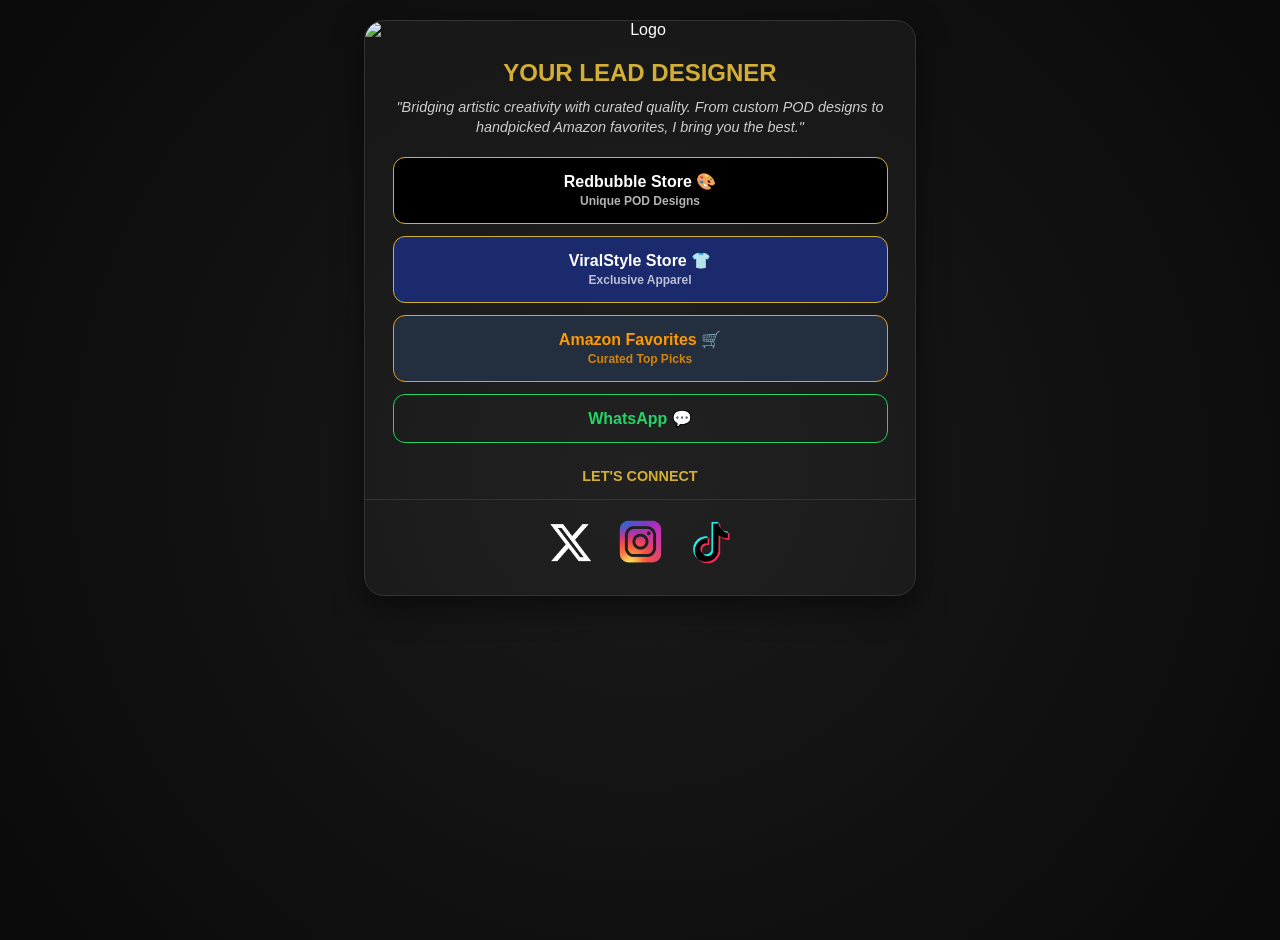
==== index.html @ f6cd7bf3 "Rename Index.html to index.html" ====
<!DOCTYPE html>
<html lang="en" dir="ltr">
<head>
    <meta charset="UTF-8">
    <meta name="viewport" content="width=device-width, initial-scale=1.0">
    <title>Lina Store | Your Lead Designer</title>
    <link rel="stylesheet" href="landing.css">
</head>
<body>
<div class="card">
    <img src="banner.linashop.jpg" alt="Logo" class="top-banner">
    
    <div class="name">YOUR LEAD DESIGNER</div>
    <div class="title">"Bridging artistic creativity with curated quality. From custom POD designs to handpicked Amazon favorites, I bring you the best."</div>
    
    <a href="https://www.redbubble.com/people/Eibardraw/shop" target="_blank" class="btn btn-rb">
        Redbubble Store 🎨<br><span style="font-size: 0.75rem; opacity: 0.7;">Unique POD Designs</span>
    </a>
    
    <a href="https://viralstyle.com/store/RabieGSM/rabie-store" class="btn btn-vs" target="_blank">
        ViralStyle Store 👕<br><span style="font-size: 0.75rem; opacity: 0.7;">Exclusive Apparel</span>
    </a>
    
    <a href="Amazon.html" class="btn btn-amzn">
        Amazon Favorites 🛒<br><span style="font-size: 0.75rem; opacity: 0.8;">Curated Top Picks</span>
    </a>
    
    <a href="https://wa.me/212663809940" class="btn" style="border-color: #25D366; color: #25D366;">WhatsApp 💬</a>

    <div class="connect-text">LET'S CONNECT</div>
    
    <div class="social-links">
        <a href="https://x.com/EibarShop" target="_blank">
            <img src="logo.x.png" alt="X">
        </a>
        <a href="https://www.instagram.com/eibar790?igsh=cTRvZXF0dTM3OGJ4" target="_blank">
            <img src="logo.instagram.png" alt="Instagram">
        </a>
        <a href="https://www.tiktok.com/@rabie.dh72" target="_blank">
            <img src="logo.tiktok.png" alt="TikTok">
        </a>
    </div>
</div>
</body>
</html>
---- landing.css ----
/**
 * Lina Store - Custom Styling (landing.css)
 */

:root { 
    --gold: #D4AF37; 
    --dark: #0A0A0A; 
}

body { 
    background: radial-gradient(circle at center, #1a1a1a 0%, var(--dark) 100%); 
    color: #fff; 
    font-family: 'Segoe UI', sans-serif; 
    margin: 0; 
    display: flex; 
    justify-content: center; 
    align-items: flex-start; 
    min-height: 100vh; 
    padding: 20px 10px; 
}

.card { 
    width: 100%;           
    max-width: 550px;      
    text-align: center; 
    background: rgba(255, 255, 255, 0.03); 
    border: 1px solid #333; 
    border-radius: 20px; 
    box-shadow: 0 10px 30px rgba(0,0,0,0.5); 
    overflow: hidden; 
    padding-bottom: 30px;
}

.top-banner { 
    width: 100%; 
    display: block; 
    margin-bottom: 20px; 
}

.name { 
    font-size: 1.5rem; 
    font-weight: bold; 
    color: var(--gold); 
    margin-bottom: 10px; 
    text-transform: uppercase; 
}

.title { 
    color: #ccc; 
    font-size: 0.9rem; 
    margin-bottom: 20px; 
    padding: 0 20px; 
    line-height: 1.4; 
    font-style: italic; 
}

/* الأزرار */
.btn { 
    display: block; 
    margin: 12px auto; 
    padding: 14px; 
    width: 90%; 
    color: white; 
    text-decoration: none; 
    border-radius: 12px; 
    font-weight: 600; 
    text-align: center; 
    transition: all 0.3s ease;
    border: 1px solid var(--gold);
    box-sizing: border-box;
}

.btn:hover { 
    transform: translateY(-3px); 
    box-shadow: 0 5px 15px rgba(212, 175, 55, 0.3);
    filter: brightness(1.1);
}

.btn-rb { background: #000; } 
.btn-vs { background: #1a2a6c; } 
.btn-amzn { background: #232f3e; border-color: #ff9900; color: #ff9900; } 

.connect-text { 
    color: var(--gold); 
    font-size: 0.9rem; 
    margin-top: 25px; 
    margin-bottom: 15px; 
    font-weight: 600; 
}

/* أيقونات التواصل الاجتماعي */
.social-links { 
    display: flex; 
    justify-content: center; 
    align-items: center; 
    gap: 25px; 
    border-top: 1px solid #333; 
    padding-top: 20px; 
}

.social-links a {
    display: inline-block;
    transition: transform 0.3s ease;
}

.social-links img { 
    width: 45px; 
    height: 45px; 
    object-fit: contain; 
    display: block;
    transition: all 0.6s cubic-bezier(0.175, 0.885, 0.32, 1.275); 
}

.social-links a:hover img,
.social-links a:active img { 
    transform: translateY(-10px) rotate(360deg); 
    filter: drop-shadow(0 5px 10px rgba(212, 175, 55, 0.5));
}

.social-links a:active {
    transform: scale(0.9);
}
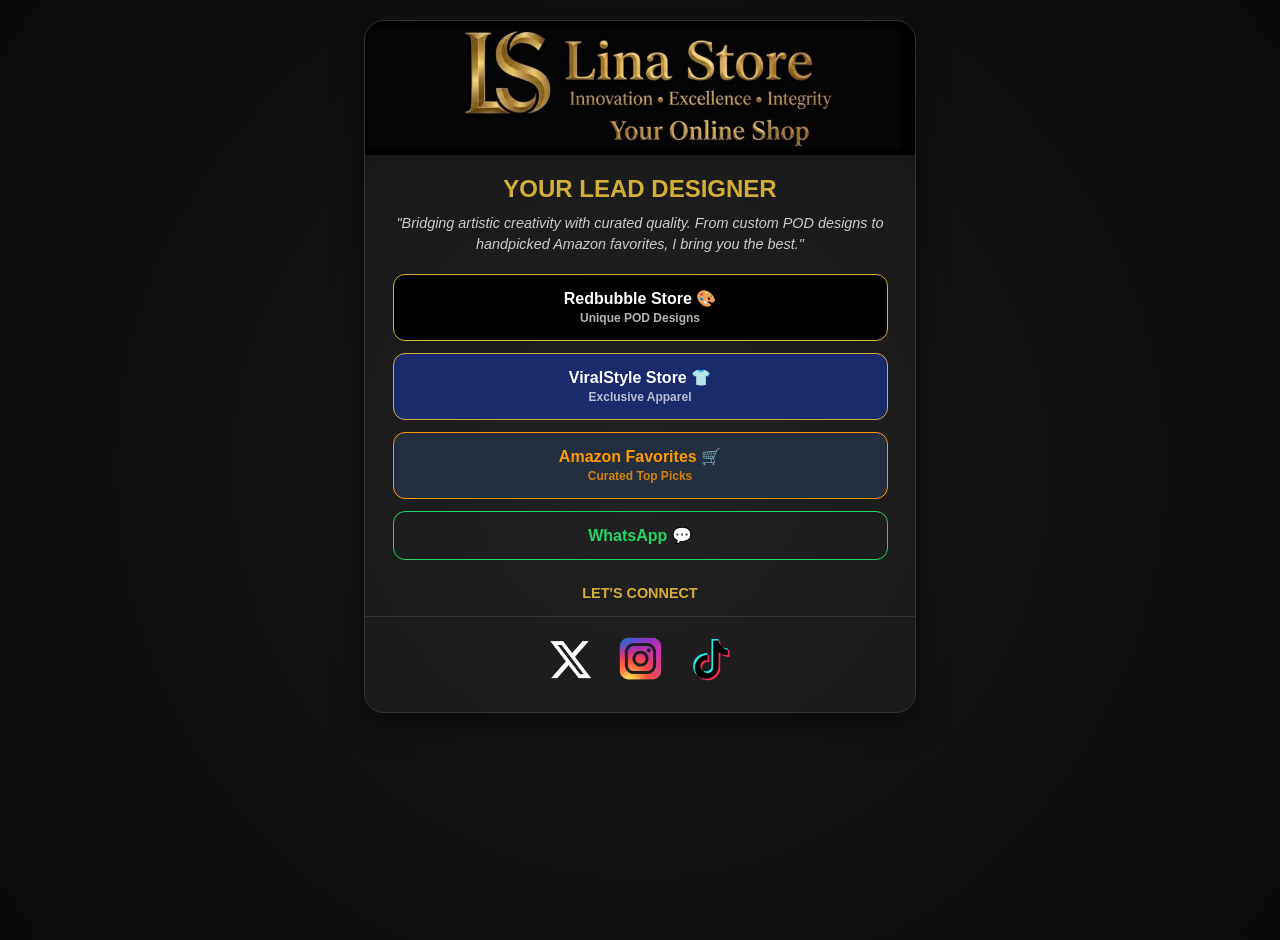
==== commit da705d94: "Update index.html" ====
--- a/index.html
+++ b/index.html
@@ -8,7 +8,7 @@
 </head>
 <body>
 <div class="card">
-    <img src="banner.linashop.jpg" alt="Logo" class="top-banner">
+    <img src="banner.linastore.jpg" alt="Logo" class="top-banner">
     
     <div class="name">YOUR LEAD DESIGNER</div>
     <div class="title">"Bridging artistic creativity with curated quality. From custom POD designs to handpicked Amazon favorites, I bring you the best."</div>
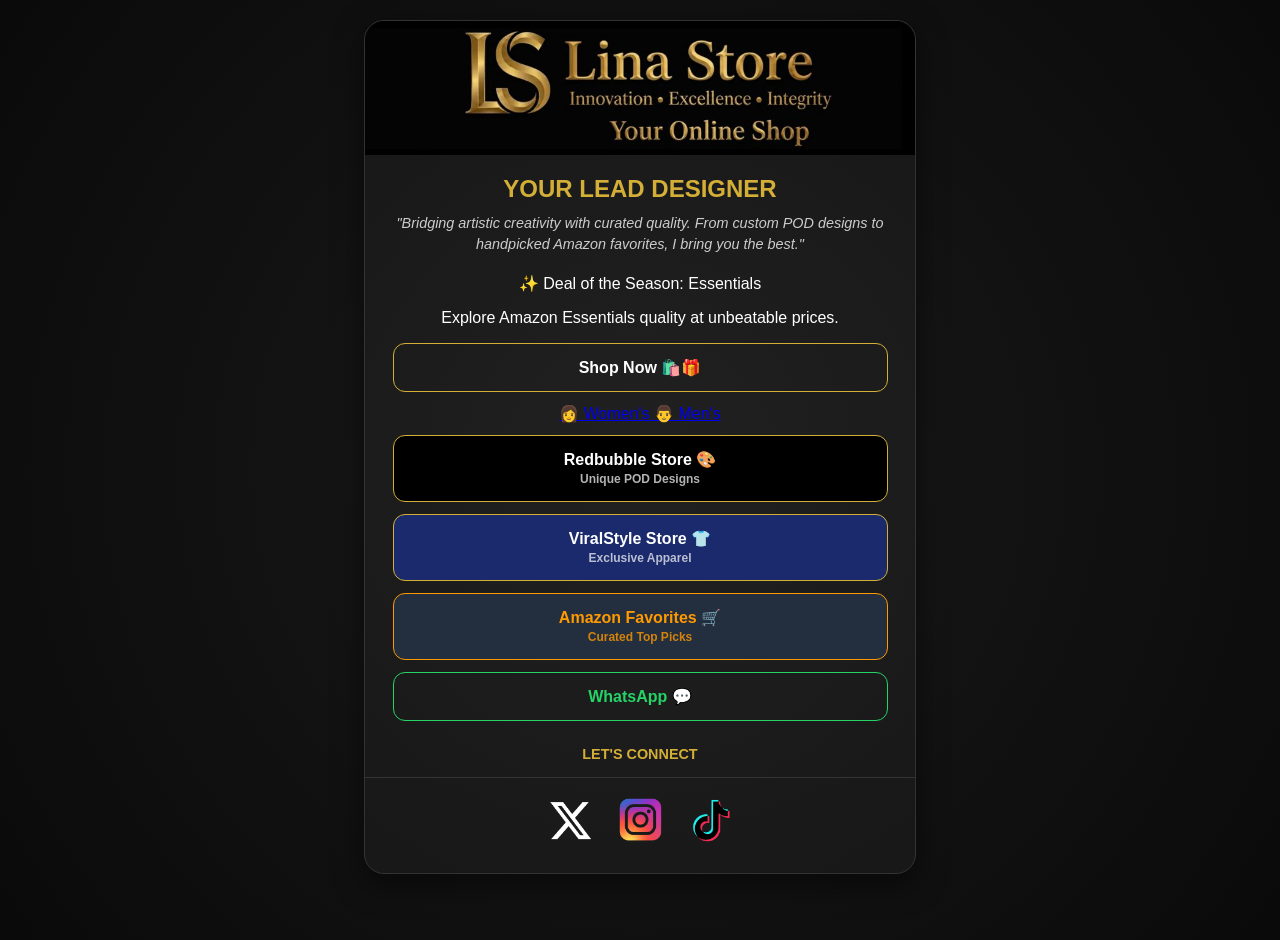
==== commit 3b7218f6: "Update index.html" ====
--- a/index.html
+++ b/index.html
@@ -12,16 +12,32 @@
     
     <div class="name">YOUR LEAD DESIGNER</div>
     <div class="title">"Bridging artistic creativity with curated quality. From custom POD designs to handpicked Amazon favorites, I bring you the best."</div>
+    <div class="deal-box">
+      
+      <div class="deal-box">
+    <div class="deal-header">✨ Deal of the Season: Essentials</div>
+    <p class="deal-text">Explore Amazon Essentials quality at unbeatable prices.</p>
     
+    <a href="https://amzn.to/4cvZ5l7" class="btn shop-now-btn" target="_blank">Shop Now 🛍️🎁</a>
+
+    <div class="sub-deals">
+        <a href="https://amzn.to/4vH1su7" class="sub-btn" target="_blank">
+            <span>👩 Women's</span>
+        </a>
+        <a href="https://amzn.to/4sOnokq" class="sub-btn" target="_blank">
+            <span>👨 Men's</span>
+        </a>
+    </div>
+</div>
+
     <a href="https://www.redbubble.com/people/Eibardraw/shop" target="_blank" class="btn btn-rb">
         Redbubble Store 🎨<br><span style="font-size: 0.75rem; opacity: 0.7;">Unique POD Designs</span>
     </a>
-    
-    <a href="https://viralstyle.com/store/RabieGSM/rabie-store" class="btn btn-vs" target="_blank">
+     <a href="https://viralstyle.com/store/RabieGSM/rabie-store" class="btn btn-vs" target="_blank">
         ViralStyle Store 👕<br><span style="font-size: 0.75rem; opacity: 0.7;">Exclusive Apparel</span>
     </a>
     
-    <a href="Amazon.html" class="btn btn-amzn">
+    <a href="amazon.html" class="btn btn-amzn">
         Amazon Favorites 🛒<br><span style="font-size: 0.75rem; opacity: 0.8;">Curated Top Picks</span>
     </a>
     
@@ -43,3 +59,6 @@
 </div>
 </body>
 </html>
+
+
+
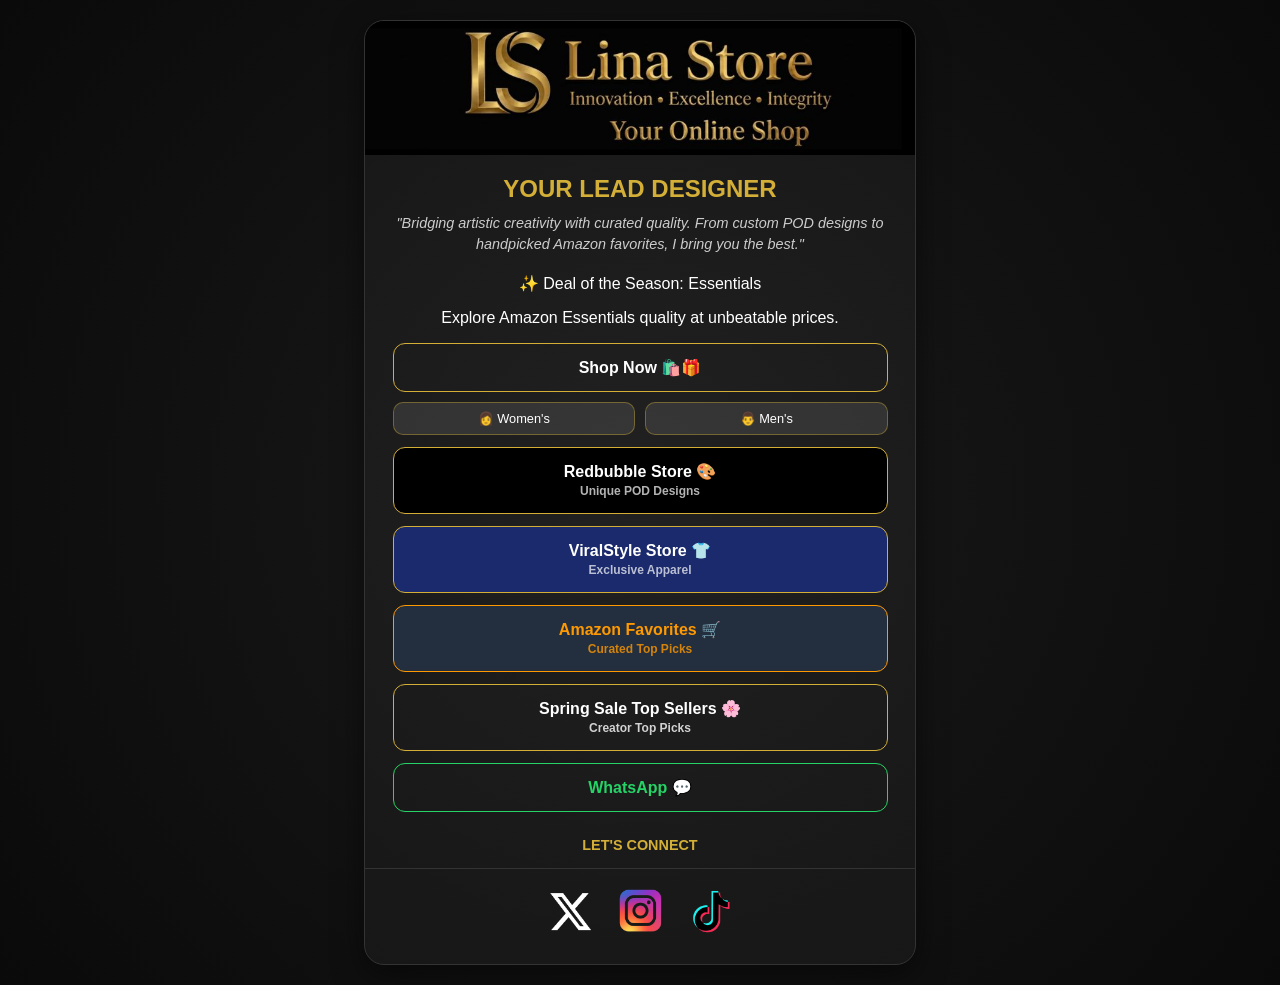
==== commit 7fe1498b: "Update index.html" ====
--- a/index.html
+++ b/index.html
@@ -40,7 +40,11 @@
     <a href="amazon.html" class="btn btn-amzn">
         Amazon Favorites 🛒<br><span style="font-size: 0.75rem; opacity: 0.8;">Curated Top Picks</span>
     </a>
-    
+        <a href="https://amzn.to/41M6Oql" class="btn btn-spring" target="_blank">
+        Spring Sale Top Sellers 🌸<br><span style="font-size: 0.75rem; opacity: 0.8;">Creator Top Picks</span>
+    </a>
+
+  
     <a href="https://wa.me/212663809940" class="btn" style="border-color: #25D366; color: #25D366;">WhatsApp 💬</a>
 
     <div class="connect-text">LET'S CONNECT</div>
--- a/landing.css
+++ b/landing.css
@@ -120,3 +120,45 @@
 .social-links a:active {
     transform: scale(0.9);
 }
+
+/* تنسيق الحاوية للأزرار الفرعية */
+.sub-deals {
+    display: flex;
+    justify-content: center;
+    gap: 10px; /* المسافة بين الزرين */
+    margin-top: 10px;
+    width: 90%;
+    margin-left: auto;
+    margin-right: auto;
+}
+
+/* تنسيق الأزرار الصغيرة (Men/Women) */
+.sub-btn {
+    flex: 1; /* لجعل الزرين بنفس الحجم */
+    background: rgba(255, 255, 255, 0.1);
+    border: 1px solid rgba(212, 175, 55, 0.4);
+    color: #fff;
+    text-decoration: none;
+    padding: 8px 5px;
+    border-radius: 10px;
+    font-size: 0.8rem;
+    font-weight: 500;
+    transition: all 0.3s ease;
+    display: flex;
+    align-items: center;
+    justify-content: center;
+}
+
+.sub-btn:hover {
+    background: var(--gold);
+    color: var(--dark);
+    border-color: var(--gold);
+    transform: translateY(-2px);
+}
+
+/* تعديل بسيط لزر Shop Now ليتناسب مع التصميم الجديد */
+.shop-now-btn {
+    margin-bottom: 5px !important;
+}
+
+
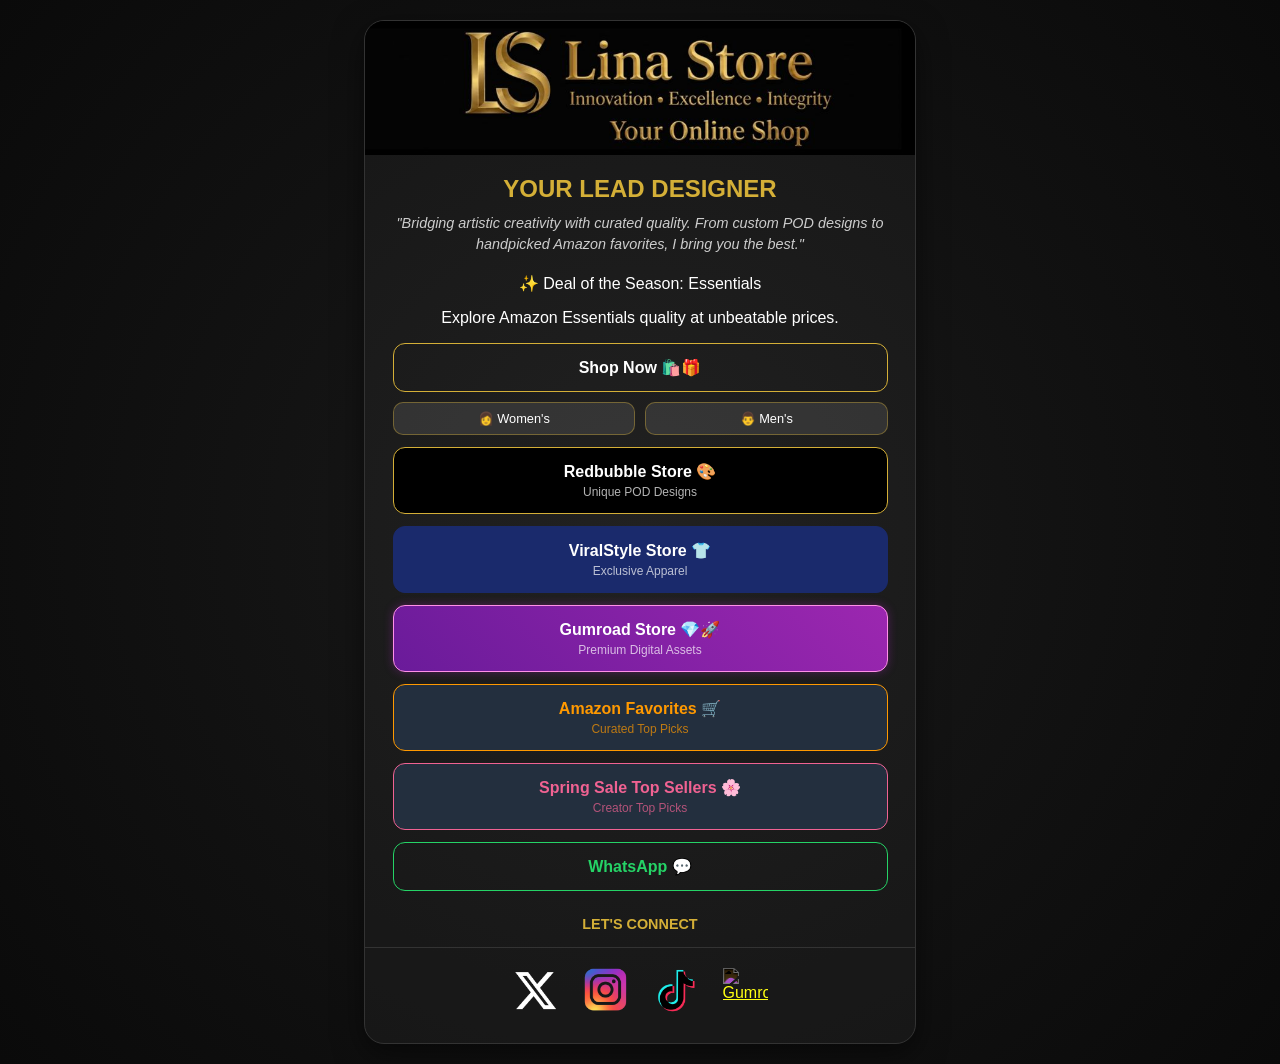
==== commit 92a72229: "Update index.html" ====
--- a/index.html
+++ b/index.html
@@ -12,57 +12,49 @@
     
     <div class="name">YOUR LEAD DESIGNER</div>
     <div class="title">"Bridging artistic creativity with curated quality. From custom POD designs to handpicked Amazon favorites, I bring you the best."</div>
+    
     <div class="deal-box">
-      
-      <div class="deal-box">
-    <div class="deal-header">✨ Deal of the Season: Essentials</div>
-    <p class="deal-text">Explore Amazon Essentials quality at unbeatable prices.</p>
-    
-    <a href="https://amzn.to/4cvZ5l7" class="btn shop-now-btn" target="_blank">Shop Now 🛍️🎁</a>
+        <div class="deal-header">✨ Deal of the Season: Essentials</div>
+        <p class="deal-text">Explore Amazon Essentials quality at unbeatable prices.</p>
+        
+        <a href="https://amzn.to/4cvZ5l7" class="btn shop-now-btn" target="_blank">Shop Now 🛍️🎁</a>
 
-    <div class="sub-deals">
-        <a href="https://amzn.to/4vH1su7" class="sub-btn" target="_blank">
-            <span>👩 Women's</span>
-        </a>
-        <a href="https://amzn.to/4sOnokq" class="sub-btn" target="_blank">
-            <span>👨 Men's</span>
-        </a>
+        <div class="sub-deals">
+            <a href="https://amzn.to/4vH1su7" class="sub-btn" target="_blank"><span>👩 Women's</span></a>
+            <a href="https://amzn.to/4sOnokq" class="sub-btn" target="_blank"><span>👨 Men's</span></a>
+        </div>
     </div>
-</div>
 
     <a href="https://www.redbubble.com/people/Eibardraw/shop" target="_blank" class="btn btn-rb">
-        Redbubble Store 🎨<br><span style="font-size: 0.75rem; opacity: 0.7;">Unique POD Designs</span>
+        Redbubble Store 🎨<br><span>Unique POD Designs</span>
     </a>
-     <a href="https://viralstyle.com/store/RabieGSM/rabie-store" class="btn btn-vs" target="_blank">
-        ViralStyle Store 👕<br><span style="font-size: 0.75rem; opacity: 0.7;">Exclusive Apparel</span>
+
+    <a href="https://viralstyle.com/store/RabieGSM/rabie-store" class="btn btn-vs" target="_blank">
+        ViralStyle Store 👕<br><span>Exclusive Apparel</span>
+    </a>
+
+    <a href="https://Linastore.gumroad.com" class="btn btn-gum-purple" target="_blank">
+        Gumroad Store 💎🚀<br><span>Premium Digital Assets</span>
     </a>
     
     <a href="amazon.html" class="btn btn-amzn">
-        Amazon Favorites 🛒<br><span style="font-size: 0.75rem; opacity: 0.8;">Curated Top Picks</span>
-    </a>
-        <a href="https://amzn.to/41M6Oql" class="btn btn-spring" target="_blank">
-        Spring Sale Top Sellers 🌸<br><span style="font-size: 0.75rem; opacity: 0.8;">Creator Top Picks</span>
+        Amazon Favorites 🛒<br><span>Curated Top Picks</span>
     </a>
 
-  
-    <a href="https://wa.me/212663809940" class="btn" style="border-color: #25D366; color: #25D366;">WhatsApp 💬</a>
+    <a href="https://amzn.to/41M6Oql" class="btn btn-spring" target="_blank">
+        Spring Sale Top Sellers 🌸<br><span>Creator Top Picks</span>
+    </a>
+
+    <a href="https://wa.me/212663809940" class="btn btn-wa" target="_blank">WhatsApp 💬</a>
 
     <div class="connect-text">LET'S CONNECT</div>
     
     <div class="social-links">
-        <a href="https://x.com/EibarShop" target="_blank">
-            <img src="logo.x.png" alt="X">
-        </a>
-        <a href="https://www.instagram.com/eibar790?igsh=cTRvZXF0dTM3OGJ4" target="_blank">
-            <img src="logo.instagram.png" alt="Instagram">
-        </a>
-        <a href="https://www.tiktok.com/@rabie.dh72" target="_blank">
-            <img src="logo.tiktok.png" alt="TikTok">
-        </a>
+        <a href="https://x.com/EibarShop" target="_blank"><img src="logo.x.png" alt="X"></a>
+        <a href="https://www.instagram.com/eibar790?igsh=cTRvZXF0dTM3OGJ4" target="_blank"><img src="logo.instagram.png" alt="Instagram"></a>
+        <a href="https://www.tiktok.com/@rabie.dh72" target="_blank"><img src="logo.tiktok.png" alt="TikTok"></a>
+        <a href="https://Linastore.gumroad.com" target="_blank"><img src="https://gumroad.com/favicon.ico" alt="Gumroad" class="gum-icon"></a>
     </div>
 </div>
 </body>
 </html>
-
-
-
--- a/landing.css
+++ b/landing.css
@@ -5,6 +5,7 @@
 :root { 
     --gold: #D4AF37; 
     --dark: #0A0A0A; 
+    --purple-glow: #ff90e8;
 }
 
 body { 
@@ -31,28 +32,9 @@
     padding-bottom: 30px;
 }
 
-.top-banner { 
-    width: 100%; 
-    display: block; 
-    margin-bottom: 20px; 
-}
-
-.name { 
-    font-size: 1.5rem; 
-    font-weight: bold; 
-    color: var(--gold); 
-    margin-bottom: 10px; 
-    text-transform: uppercase; 
-}
-
-.title { 
-    color: #ccc; 
-    font-size: 0.9rem; 
-    margin-bottom: 20px; 
-    padding: 0 20px; 
-    line-height: 1.4; 
-    font-style: italic; 
-}
+.top-banner { width: 100%; display: block; margin-bottom: 20px; }
+.name { font-size: 1.5rem; font-weight: bold; color: var(--gold); margin-bottom: 10px; text-transform: uppercase; }
+.title { color: #ccc; font-size: 0.9rem; margin-bottom: 20px; padding: 0 20px; line-height: 1.4; font-style: italic; }
 
 /* الأزرار */
 .btn { 
@@ -64,31 +46,51 @@
     text-decoration: none; 
     border-radius: 12px; 
     font-weight: 600; 
-    text-align: center; 
     transition: all 0.3s ease;
     border: 1px solid var(--gold);
     box-sizing: border-box;
 }
 
+.btn span { font-size: 0.75rem; opacity: 0.7; font-weight: normal; display: block; margin-top: 4px; }
+
 .btn:hover { 
     transform: translateY(-3px); 
-    box-shadow: 0 5px 15px rgba(212, 175, 55, 0.3);
     filter: brightness(1.1);
 }
 
 .btn-rb { background: #000; } 
-.btn-vs { background: #1a2a6c; } 
-.btn-amzn { background: #232f3e; border-color: #ff9900; color: #ff9900; } 
+.btn-vs { background: #1a2a6c; border-color: #1a2a6c; } 
 
-.connect-text { 
-    color: var(--gold); 
-    font-size: 0.9rem; 
-    margin-top: 25px; 
-    margin-bottom: 15px; 
-    font-weight: 600; 
+/* زر جومرود البنفسجي المتوهج */
+.btn-gum-purple { 
+    background: linear-gradient(45deg, #6a1b9a, #9c27b0); 
+    border: 1.5px solid var(--purple-glow); 
+    color: #fff; 
+    box-shadow: 0 0 10px rgba(156, 39, 176, 0.4);
 }
 
-/* أيقونات التواصل الاجتماعي */
+.btn-gum-purple:hover {
+    box-shadow: 0 0 20px rgba(255, 144, 232, 0.6);
+    transform: translateY(-3px) scale(1.02);
+}
+
+.btn-amzn { background: #232f3e; border-color: #ff9900; color: #ff9900; } 
+.btn-spring { background: #232f3e; border: 1.5px solid #f06292; color: #f06292; }
+.btn-wa { border-color: #25D366; color: #25D366; }
+
+/* أزرار أمازون الفرعية */
+.sub-deals { display: flex; justify-content: center; gap: 10px; width: 90%; margin: 10px auto; }
+.sub-btn { flex: 1; background: rgba(255, 255, 255, 0.1); border: 1px solid rgba(212, 175, 55, 0.4); color: #fff; text-decoration: none; padding: 8px; border-radius: 10px; font-size: 0.8rem; display: flex; align-items: center; justify-content: center; transition: 0.3s; }
+.sub-btn:hover { background: var(--gold); color: var(--dark); }
+
+.shop-now-btn { margin-bottom: 5px !important; }
+
+/* ========================================= */
+/* دوران أيقونات التواصل الاجتماعي (360 درجة) */
+/* ========================================= */
+
+.connect-text { color: var(--gold); font-size: 0.9rem; margin: 25px 0 15px; font-weight: 600; }
+
 .social-links { 
     display: flex; 
     justify-content: center; 
@@ -100,7 +102,6 @@
 
 .social-links a {
     display: inline-block;
-    transition: transform 0.3s ease;
 }
 
 .social-links img { 
@@ -108,57 +109,22 @@
     height: 45px; 
     object-fit: contain; 
     display: block;
+    /* transition لجعل الدوران ناعم */
     transition: all 0.6s cubic-bezier(0.175, 0.885, 0.32, 1.275); 
 }
 
-.social-links a:hover img,
+/* تفعيل الدوران عند وضع الماوس أو اللمس */
+.social-links a:hover img, 
 .social-links a:active img { 
     transform: translateY(-10px) rotate(360deg); 
-    filter: drop-shadow(0 5px 10px rgba(212, 175, 55, 0.5));
+    filter: drop-shadow(0 5px 15px rgba(212, 175, 55, 0.6));
+}
+
+/* جعل أيقونة جومرود بيضاء ومتناسقة */
+.social-links img.gum-icon { 
+    filter: invert(1); 
 }
 
 .social-links a:active {
     transform: scale(0.9);
-}
-
-/* تنسيق الحاوية للأزرار الفرعية */
-.sub-deals {
-    display: flex;
-    justify-content: center;
-    gap: 10px; /* المسافة بين الزرين */
-    margin-top: 10px;
-    width: 90%;
-    margin-left: auto;
-    margin-right: auto;
-}
-
-/* تنسيق الأزرار الصغيرة (Men/Women) */
-.sub-btn {
-    flex: 1; /* لجعل الزرين بنفس الحجم */
-    background: rgba(255, 255, 255, 0.1);
-    border: 1px solid rgba(212, 175, 55, 0.4);
-    color: #fff;
-    text-decoration: none;
-    padding: 8px 5px;
-    border-radius: 10px;
-    font-size: 0.8rem;
-    font-weight: 500;
-    transition: all 0.3s ease;
-    display: flex;
-    align-items: center;
-    justify-content: center;
-}
-
-.sub-btn:hover {
-    background: var(--gold);
-    color: var(--dark);
-    border-color: var(--gold);
-    transform: translateY(-2px);
-}
-
-/* تعديل بسيط لزر Shop Now ليتناسب مع التصميم الجديد */
-.shop-now-btn {
-    margin-bottom: 5px !important;
-}
-
-
+    }
